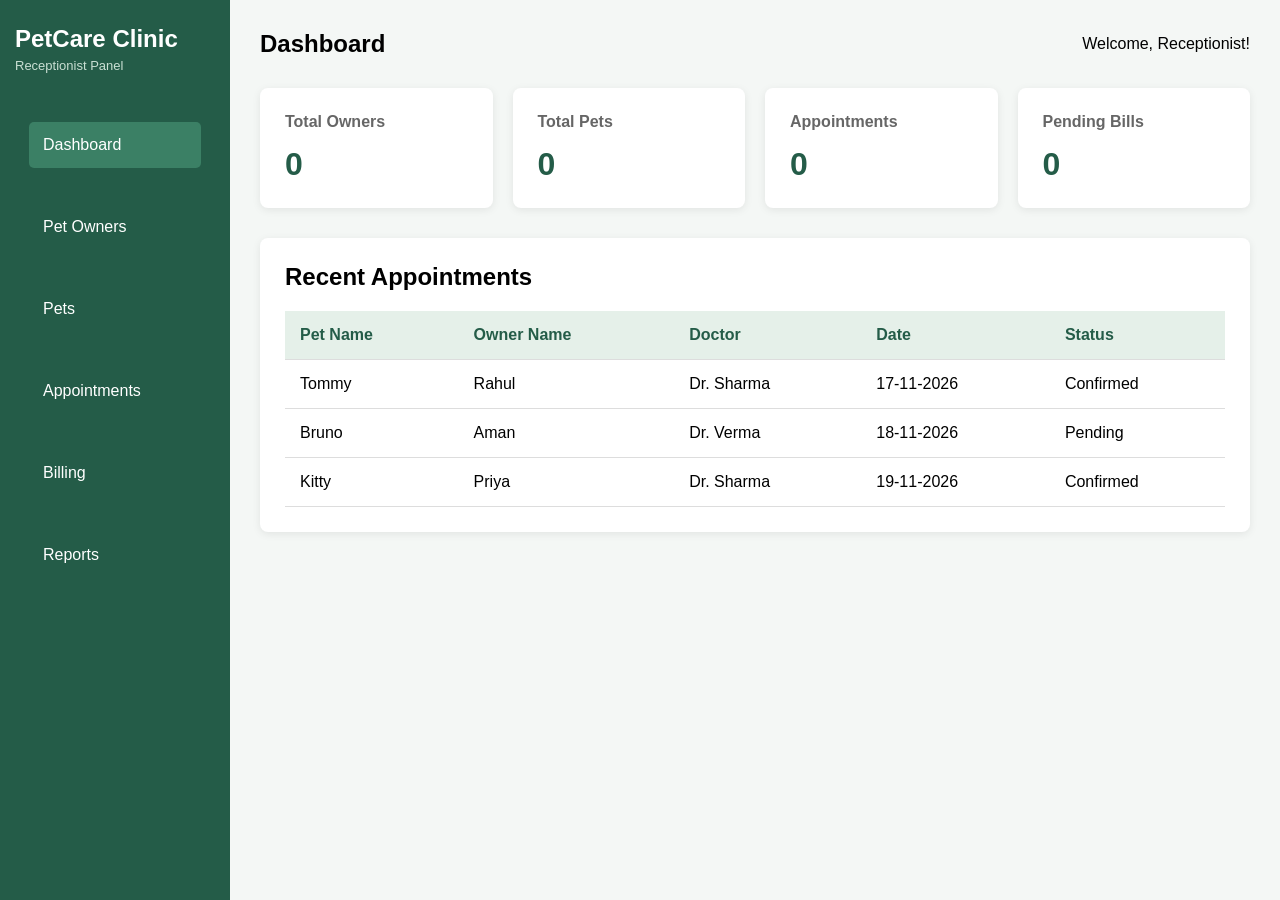
==== RECEPTIONIST/index.html @ 180176ec "FULL RECEPTIONIST CODE" ====
<!DOCTYPE html>
<html>
<head>
    <title>Veterinary Clinic Management System</title>
    <link rel="stylesheet" href="style.css">
</head>

<body>

    <!-- Sidebar -->
    
<div class="sidebar">
    <h2>PetCare Clinic</h2>
    <p class="small-text">Receptionist Panel</p>

    <ul>
        <li><a href="index.html" class="active">Dashboard</a></li>
        <li><a href="owners.html">Pet Owners</a></li>
        <li><a href="pets.html">Pets</a></li>
        <li><a href="appointments.html">Appointments</a></li>
        <li><a href="billing.html">Billing</a></li>
        <li><a href="reports.html">Reports</a></li>
    </ul>
</div>


    <!-- Main Content -->
    <div class="main">

        <div class="header">
            <h2>Dashboard</h2>
            <p>Welcome, Receptionist!</p>
        </div>

        <!-- Dashboard Cards -->
        <div class="cards">

            <div class="card">
                <h3>Total Owners</h3>
                <h1 id="totalOwners">0</h1>
            </div>

            <div class="card">
                <h3>Total Pets</h3>    
                <h1 id="totalPets">0</h1>
            </div>

            <div class="card">
                <h3>Appointments</h3>
                <h1 id="totalAppointments">0</h1>
            </div>

            <div class="card">
                <h3>Pending Bills</h3>   
                <h1 id="pendingBills">0</h1>
            </div>

        </div>

        <!-- Appointment Table -->
        <div class="appointment-section">

            <h2>Recent Appointments</h2>

            <table>
                <tr>
                    <th>Pet Name</th>
                    <th>Owner Name</th>
                    <th>Doctor</th>
                    <th>Date</th>
                    <th>Status</th>
                </tr>

                <tr>
                    <td>Tommy</td>
                    <td>Rahul</td>
                    <td>Dr. Sharma</td>
                    <td>17-11-2026</td>
                    <td>Confirmed</td>
                </tr>

                <tr>
                    <td>Bruno</td>
                    <td>Aman</td>
                    <td>Dr. Verma</td>
                    <td>18-11-2026</td>
                    <td>Pending</td>
                </tr>

                <tr>
                    <td>Kitty</td>
                    <td>Priya</td>
                    <td>Dr. Sharma</td>
                    <td>19-11-2026</td>
                    <td>Confirmed</td>
                </tr>

            </table>

        </div>

    </div>

</body>
</html>
---- RECEPTIONIST/style.css ----
/* Basic Page Styling */

* {
    margin: 0;
    padding: 0;
    box-sizing: border-box;
}

body {
    font-family: Arial, sans-serif;
    background-color: #f4f7f5;
}

/* Sidebar */

.sidebar {
    width: 230px;
    height: 100vh;
    background-color: #245c48;
    color: white;
    position: fixed;
    padding: 25px 15px;
}

.sidebar h2 {
    margin-bottom: 5px;
}

.small-text {
    font-size: 13px;
    color: #c9dfd3;
    margin-bottom: 35px;
}

.sidebar ul {
    list-style: none;
}

.sidebar li {
    padding: 14px;
    margin-bottom: 8px;
    cursor: pointer;
    border-radius: 5px;
}

.sidebar li:hover,
.sidebar li.active {
    background-color: #3b8065;
}

/* Main Content */

.main {
    margin-left: 230px;
    padding: 30px;
}

/* Header */

.header {
    display: flex;
    justify-content: space-between;
    align-items: center;
    margin-bottom: 30px;
}

/* Dashboard Cards */

.cards {
    display: grid;
    grid-template-columns: repeat(4, 1fr);
    gap: 20px;
}

.card {
    background-color: white;
    padding: 25px;
    border-radius: 8px;
    box-shadow: 0 2px 8px rgba(0,0,0,0.08);
}

.card h3 {
    font-size: 16px;
    color: #666;
    margin-bottom: 15px;
}

.card h1 {
    color: #245c48;
}

/* Appointment Section */

.appointment-section {
    background-color: white;
    margin-top: 30px;
    padding: 25px;
    border-radius: 8px;
    box-shadow: 0 2px 8px rgba(0,0,0,0.08);
}

.appointment-section h2 {
    margin-bottom: 20px;
}

table {
    width: 100%;
    border-collapse: collapse;
}

th, td {
    padding: 15px;
    text-align: left;
    border-bottom: 1px solid #ddd;
}

th {
    background-color: #e5f0e9;
    color: #245c48;
}

/* Sidebar Links */

.sidebar a {
    display: block;
    color: white;
    text-decoration: none;
    padding: 14px;
    border-radius: 5px;
}

.sidebar a:hover,
.sidebar a.active {
    background-color: #3b8065;
}




/* Owner Registration Form */

form {
    margin-top: 20px;
}

form label {
    display: block;
    margin-top: 15px;
    margin-bottom: 7px;
    font-weight: bold;
    color: #444;
}

form input,
form textarea {
    width: 100%;
    padding: 12px;
    border: 1px solid #ccc;
    border-radius: 5px;
    font-size: 14px;
}

form textarea {
    height: 80px;
    resize: vertical;
}

form button {
    margin-top: 20px;
    padding: 12px 25px;
    background-color: #245c48;
    color: white;
    border: none;
    border-radius: 5px;
    cursor: pointer;
}

form button:hover {
    background-color: #3b8065;
}








/* Pet Registration Styling */

form select {
    width: 100%;
    padding: 12px;
    margin-bottom: 5px;
    border: 1px solid #ccc;
    border-radius: 5px;
    background-color: white;
    font-size: 14px;
}

form button {
    background-color: #245c48;
    color: white;
    padding: 12px 25px;
    border: none;
    border-radius: 5px;
    cursor: pointer;
}

form button:hover {
    background-color: #3b8065;
}

/* Table Button */

table button {
    background-color: #d9534f;
    color: white;
    border: none;
    padding: 7px 12px;
    border-radius: 4px;
    cursor: pointer;
}







/* Responsive Design */

@media screen and (max-width: 900px) {

    .cards {
        grid-template-columns: repeat(2, 1fr);
    }

}

@media screen and (max-width: 600px) {

    .sidebar {
        width: 100%;
        height: auto;
        position: relative;
    }

    .sidebar ul {
        display: flex;
        flex-wrap: wrap;
    }

    .sidebar li {
        margin: 3px;
    }

    .main {
        margin-left: 0;
        padding: 15px;
    }

    .cards {
        grid-template-columns: 1fr;
    }

    .header {
        display: block;
    }

}
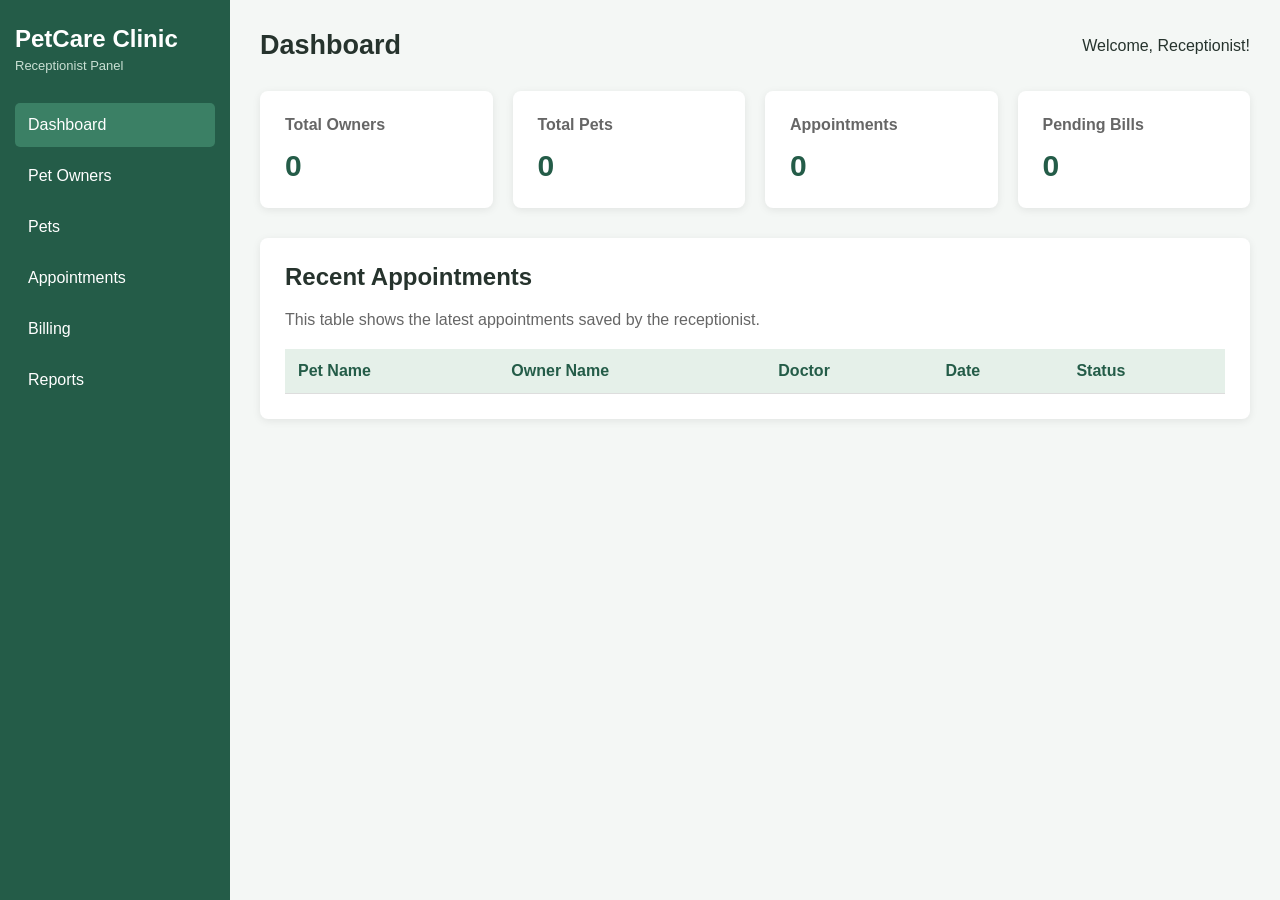
==== commit a4a2a6e2: "new" ====
--- a/RECEPTIONIST/index.html
+++ b/RECEPTIONIST/index.html
@@ -1,106 +1,70 @@
-
 <!DOCTYPE html>
-<html>
+<html lang="en">
 <head>
-    <title>Veterinary Clinic Management System</title>
+    <meta charset="UTF-8">
+    <meta name="viewport" content="width=device-width, initial-scale=1.0">
+    <title>Dashboard</title>
     <link rel="stylesheet" href="style.css">
 </head>
-
 <body>
-
-    <!-- Sidebar -->
-    
-<div class="sidebar">
+    <aside class="sidebar">
     <h2>PetCare Clinic</h2>
     <p class="small-text">Receptionist Panel</p>
+    <nav>
+        <a href="index.html" class="active">Dashboard</a>
+        <a href="owners.html" >Pet Owners</a>
+        <a href="pets.html" >Pets</a>
+        <a href="appointments.html" >Appointments</a>
+        <a href="billing.html" >Billing</a>
+        <a href="reports.html" >Reports</a>
+    </nav>
+</aside>
 
-    <ul>
-        <li><a href="index.html" class="active">Dashboard</a></li>
-        <li><a href="owners.html">Pet Owners</a></li>
-        <li><a href="pets.html">Pets</a></li>
-        <li><a href="appointments.html">Appointments</a></li>
-        <li><a href="billing.html">Billing</a></li>
-        <li><a href="reports.html">Reports</a></li>
-    </ul>
-</div>
+    <main class="main">
+        <header class="header">
+            <h1>Dashboard</h1>
+            <p>Welcome, Receptionist!</p>
+        </header>
 
-
-    <!-- Main Content -->
-    <div class="main">
-
-        <div class="header">
-            <h2>Dashboard</h2>
-            <p>Welcome, Receptionist!</p>
-        </div>
-
-        <!-- Dashboard Cards -->
-        <div class="cards">
-
+        <section class="cards">
             <div class="card">
                 <h3>Total Owners</h3>
-                <h1 id="totalOwners">0</h1>
+                <p class="number" id="totalOwners">0</p>
             </div>
-
             <div class="card">
-                <h3>Total Pets</h3>    
-                <h1 id="totalPets">0</h1>
+                <h3>Total Pets</h3>
+                <p class="number" id="totalPets">0</p>
             </div>
-
             <div class="card">
                 <h3>Appointments</h3>
-                <h1 id="totalAppointments">0</h1>
+                <p class="number" id="totalAppointments">0</p>
             </div>
+            <div class="card">
+                <h3>Pending Bills</h3>
+                <p class="number" id="pendingBills">0</p>
+            </div>
+        </section>
 
-            <div class="card">
-                <h3>Pending Bills</h3>   
-                <h1 id="pendingBills">0</h1>
+        <section class="appointment-section">
+            <h2>Recent Appointments</h2>
+            <p class="info-text">This table shows the latest appointments saved by the receptionist.</p>
+            <div class="table-wrapper">
+                <table>
+                    <thead>
+                        <tr>
+                            <th>Pet Name</th>
+                            <th>Owner Name</th>
+                            <th>Doctor</th>
+                            <th>Date</th>
+                            <th>Status</th>
+                        </tr>
+                    </thead>
+                    <tbody id="dashboardAppointments"></tbody>
+                </table>
             </div>
+        </section>
+    </main>
 
-        </div>
-
-        <!-- Appointment Table -->
-        <div class="appointment-section">
-
-            <h2>Recent Appointments</h2>
-
-            <table>
-                <tr>
-                    <th>Pet Name</th>
-                    <th>Owner Name</th>
-                    <th>Doctor</th>
-                    <th>Date</th>
-                    <th>Status</th>
-                </tr>
-
-                <tr>
-                    <td>Tommy</td>
-                    <td>Rahul</td>
-                    <td>Dr. Sharma</td>
-                    <td>17-11-2026</td>
-                    <td>Confirmed</td>
-                </tr>
-
-                <tr>
-                    <td>Bruno</td>
-                    <td>Aman</td>
-                    <td>Dr. Verma</td>
-                    <td>18-11-2026</td>
-                    <td>Pending</td>
-                </tr>
-
-                <tr>
-                    <td>Kitty</td>
-                    <td>Priya</td>
-                    <td>Dr. Sharma</td>
-                    <td>19-11-2026</td>
-                    <td>Confirmed</td>
-                </tr>
-
-            </table>
-
-        </div>
-
-    </div>
-
+    <script src="script.js"></script>
 </body>
 </html>
--- a/RECEPTIONIST/style.css
+++ b/RECEPTIONIST/style.css
@@ -1,6 +1,4 @@
-
-/* Basic Page Styling */
-
+/* Basic settings used on every page */
 * {
     margin: 0;
     padding: 0;
@@ -10,16 +8,18 @@
 body {
     font-family: Arial, sans-serif;
     background-color: #f4f7f5;
-}
-
-/* Sidebar */
-
+    color: #26332d;
+}
+
+/* Left navigation menu */
 .sidebar {
     width: 230px;
-    height: 100vh;
+    min-height: 100vh;
     background-color: #245c48;
     color: white;
     position: fixed;
+    top: 0;
+    left: 0;
     padding: 25px 15px;
 }
 
@@ -28,123 +28,96 @@
 }
 
 .small-text {
+    color: #c9dfd3;
     font-size: 13px;
-    color: #c9dfd3;
-    margin-bottom: 35px;
-}
-
-.sidebar ul {
-    list-style: none;
-}
-
-.sidebar li {
-    padding: 14px;
-    margin-bottom: 8px;
-    cursor: pointer;
+    margin-bottom: 30px;
+}
+
+.sidebar nav a {
+    display: block;
+    color: white;
+    text-decoration: none;
+    padding: 13px;
+    margin-bottom: 7px;
     border-radius: 5px;
 }
 
-.sidebar li:hover,
-.sidebar li.active {
+.sidebar nav a:hover,
+.sidebar nav a.active {
     background-color: #3b8065;
 }
 
-/* Main Content */
-
+/* Main page area */
 .main {
     margin-left: 230px;
     padding: 30px;
 }
-
-/* Header */
 
 .header {
     display: flex;
     justify-content: space-between;
     align-items: center;
+    gap: 15px;
     margin-bottom: 30px;
 }
 
-/* Dashboard Cards */
-
+.header h1 {
+    font-size: 27px;
+}
+
+/* Dashboard and report number cards */
 .cards {
     display: grid;
     grid-template-columns: repeat(4, 1fr);
     gap: 20px;
 }
 
-.card {
+.card,
+.appointment-section {
     background-color: white;
     padding: 25px;
     border-radius: 8px;
-    box-shadow: 0 2px 8px rgba(0,0,0,0.08);
+    box-shadow: 0 2px 8px rgba(0, 0, 0, 0.08);
 }
 
 .card h3 {
+    color: #666;
     font-size: 16px;
-    color: #666;
     margin-bottom: 15px;
 }
 
-.card h1 {
+.number {
     color: #245c48;
-}
-
-/* Appointment Section */
+    font-size: 30px;
+    font-weight: bold;
+}
 
 .appointment-section {
-    background-color: white;
     margin-top: 30px;
-    padding: 25px;
-    border-radius: 8px;
-    box-shadow: 0 2px 8px rgba(0,0,0,0.08);
 }
 
 .appointment-section h2 {
     margin-bottom: 20px;
 }
 
-table {
-    width: 100%;
-    border-collapse: collapse;
-}
-
-th, td {
-    padding: 15px;
-    text-align: left;
-    border-bottom: 1px solid #ddd;
-}
-
-th {
-    background-color: #e5f0e9;
+.revenue {
     color: #245c48;
-}
-
-/* Sidebar Links */
-
-.sidebar a {
-    display: block;
-    color: white;
-    text-decoration: none;
-    padding: 14px;
-    border-radius: 5px;
-}
-
-.sidebar a:hover,
-.sidebar a.active {
-    background-color: #3b8065;
-}
-
-
-
-
-/* Owner Registration Form */
-
+    font-size: 30px;
+    font-weight: bold;
+    margin: 10px 0;
+}
+
+.info-text {
+    color: #666;
+    margin: 10px 0;
+}
+
+/* Form labels and input boxes */
 form {
     margin-top: 20px;
 }
 
-form label {
+label {
     display: block;
     margin-top: 15px;
     margin-bottom: 7px;
@@ -152,20 +125,31 @@
     color: #444;
 }
 
-form input,
-form textarea {
+input,
+select,
+textarea {
     width: 100%;
     padding: 12px;
     border: 1px solid #ccc;
     border-radius: 5px;
+    background-color: white;
+    font-family: Arial, sans-serif;
     font-size: 14px;
 }
 
-form textarea {
-    height: 80px;
+textarea {
+    min-height: 80px;
     resize: vertical;
 }
 
+input:focus,
+select:focus,
+textarea:focus {
+    outline: 2px solid #9bc9b2;
+    border-color: #245c48;
+}
+
+/* Main form buttons */
 form button {
     margin-top: 20px;
     padding: 12px 25px;
@@ -180,40 +164,32 @@
     background-color: #3b8065;
 }
 
-
-
-
-
-
-
-
-/* Pet Registration Styling */
-
-form select {
+/* Tables */
+.table-wrapper {
     width: 100%;
-    padding: 12px;
-    margin-bottom: 5px;
-    border: 1px solid #ccc;
-    border-radius: 5px;
-    background-color: white;
-    font-size: 14px;
-}
-
-form button {
-    background-color: #245c48;
-    color: white;
-    padding: 12px 25px;
-    border: none;
-    border-radius: 5px;
-    cursor: pointer;
-}
-
-form button:hover {
-    background-color: #3b8065;
-}
-
-/* Table Button */
-
+    overflow-x: auto;
+}
+
+table {
+    width: 100%;
+    border-collapse: collapse;
+    margin-top: 10px;
+}
+
+th,
+td {
+    padding: 13px;
+    text-align: left;
+    border-bottom: 1px solid #ddd;
+    white-space: nowrap;
+}
+
+th {
+    background-color: #e5f0e9;
+    color: #245c48;
+}
+
+/* Delete, cancel and print buttons inside tables */
 table button {
     background-color: #d9534f;
     color: white;
@@ -223,36 +199,30 @@
     cursor: pointer;
 }
 
-
-
-
-
-
-
-/* Responsive Design */
-
+table button:hover {
+    background-color: #b93d39;
+}
+
+/* Make the website fit tablets and mobile phones */
 @media screen and (max-width: 900px) {
-
     .cards {
         grid-template-columns: repeat(2, 1fr);
     }
-
 }
 
 @media screen and (max-width: 600px) {
-
     .sidebar {
         width: 100%;
-        height: auto;
-        position: relative;
-    }
-
-    .sidebar ul {
+        min-height: auto;
+        position: static;
+    }
+
+    .sidebar nav {
         display: flex;
         flex-wrap: wrap;
     }
 
-    .sidebar li {
+    .sidebar nav a {
         margin: 3px;
     }
 
@@ -269,4 +239,12 @@
         display: block;
     }
 
-}
+    .header p {
+        margin-top: 8px;
+    }
+
+    .card,
+    .appointment-section {
+        padding: 18px;
+    }
+}
